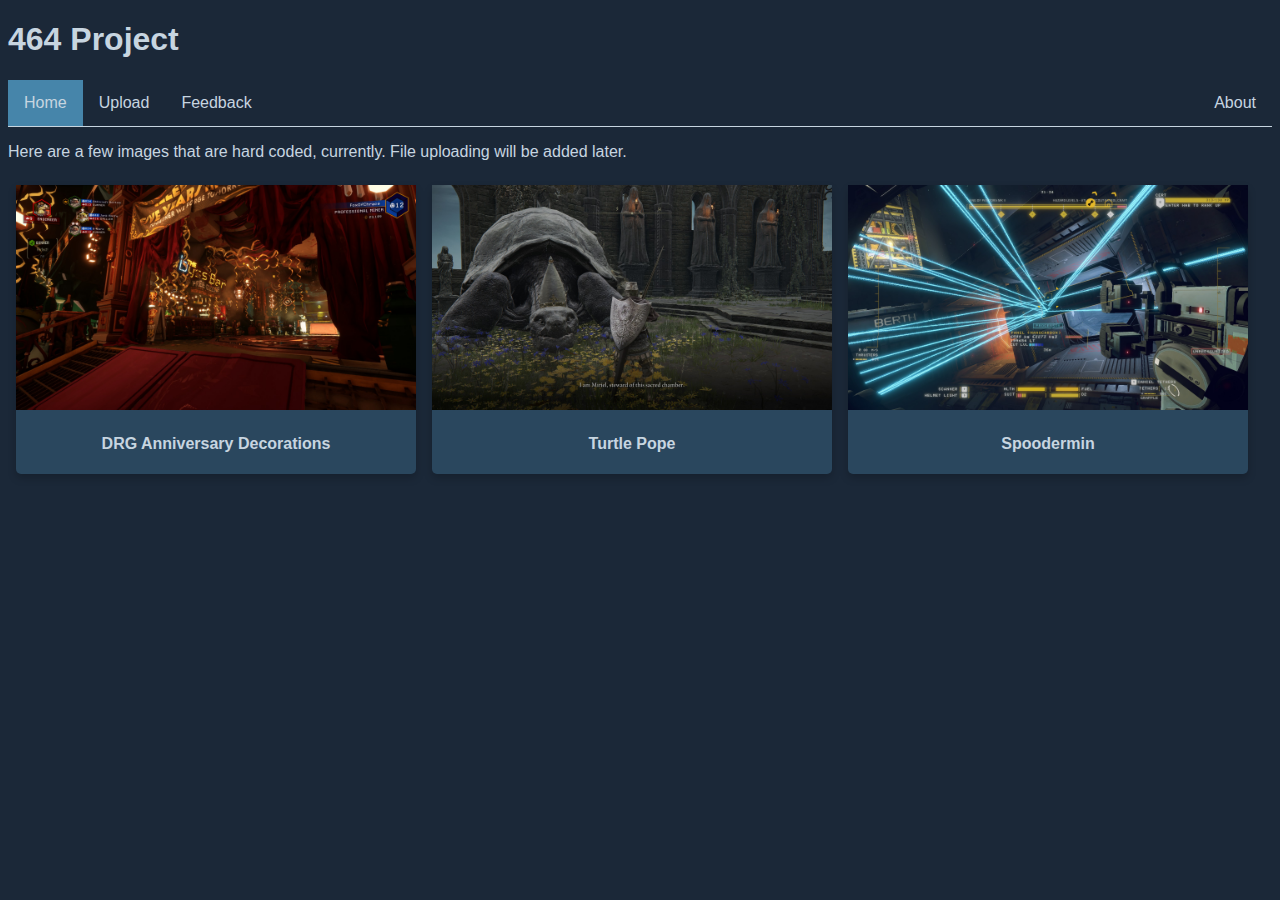
==== index.html @ 10ad144f "Rename html files" ====
<!DOCTYPE html>

<html>
    <head>
        <link rel="stylesheet" type="text/css" href="styles.css">
        <h1 class="Header" id="first_header">464 Project</h1>
        <ul>
            <li><a class="active_tab" href="index.html">Home</a></li>
            <li><a href="upload.html">Upload</a></li>
            <li><a href="feedback.html">Feedback</a></li>
            <li style="float:right"><a href="">About</a></li>
        </ul>
    </head>

    <body>
        <p>Here are a few images that are hard coded, currently. File uploading will be added later.</p>
        <div class="home_flex_container">
            <div class="dash_image_card">
                <img src="images/drg-anniv.jpg" width="400" height=auto>
                <div class="card_caption">
                    <h4><b>DRG Anniversary Decorations</b></h4>
                </div>
            </div>
            <div class="dash_image_card">
                <img src="images/turtle-pope.jpg" width="400" height=auto>
                <div class="card_caption">
                    <h4><b>Turtle Pope</b></h4>
                </div>
            </div>
            <div class="dash_image_card">
                <img src="images/attempted-spiderman.jpg" width="400" height=auto>
                <div class="card_caption">
                    <h4><b>Spoodermin</b></h4>
                </div>
            </div>
        </div>
    </body>
</html>
---- styles.css ----
.Header {
    color: c7d5e0;
}

.home_flex_container {
    display: flex;
    flex-direction: row;
    width: 100%;
}

.dash_image_card {
    margin: 8px;
    box-shadow: 0 4px 8px 0 rgba(0,0,0,0.2);
    background-color: #2a475e;
    transition: 0.3s;
    border-radius: 5px;
    cursor: pointer;
}

.dash_image_card:hover {
    box-shadow: 0 8px 16px 0 rgba(0,0,0,0.2)
}

.card_caption {
    text-align: center;
}

.input_button {
    background-color: #c7d5e0;
    border: none;
    margin-top: 10px;
    cursor: pointer;
}

.active_tab {
    background-color: #4685aa;
}

.radio_rating {
    margin-top: 8px;
    margin-bottom: 8px;
}

head {
    position: fixed;
    top: 0;
}

body {
    font-family: Arial, Helvetica, sans-serif;
    background: #1b2838;
    color: #c7d5e0;
}

form {
    padding: 4px;
}

input{
    font-family: 'Courier New', Courier, monospace;
    font-size: small;
}

table {
    border-collapse: collapse;
}

td, th {
    border: 1px solid black;
    padding: 12px;
}

ul {
    list-style-type: none;
    margin: 0;
    padding: 0;
    overflow: hidden;
    border-bottom: 1px solid #c7d5e0;
}

li {
    float: left;
}

li a {
    display: block;
    color: #c7d5e0;
    text-align: center;
    padding: 14px 16px;
    text-decoration: none;
}

li a:hover {
    background-color: #111;
}
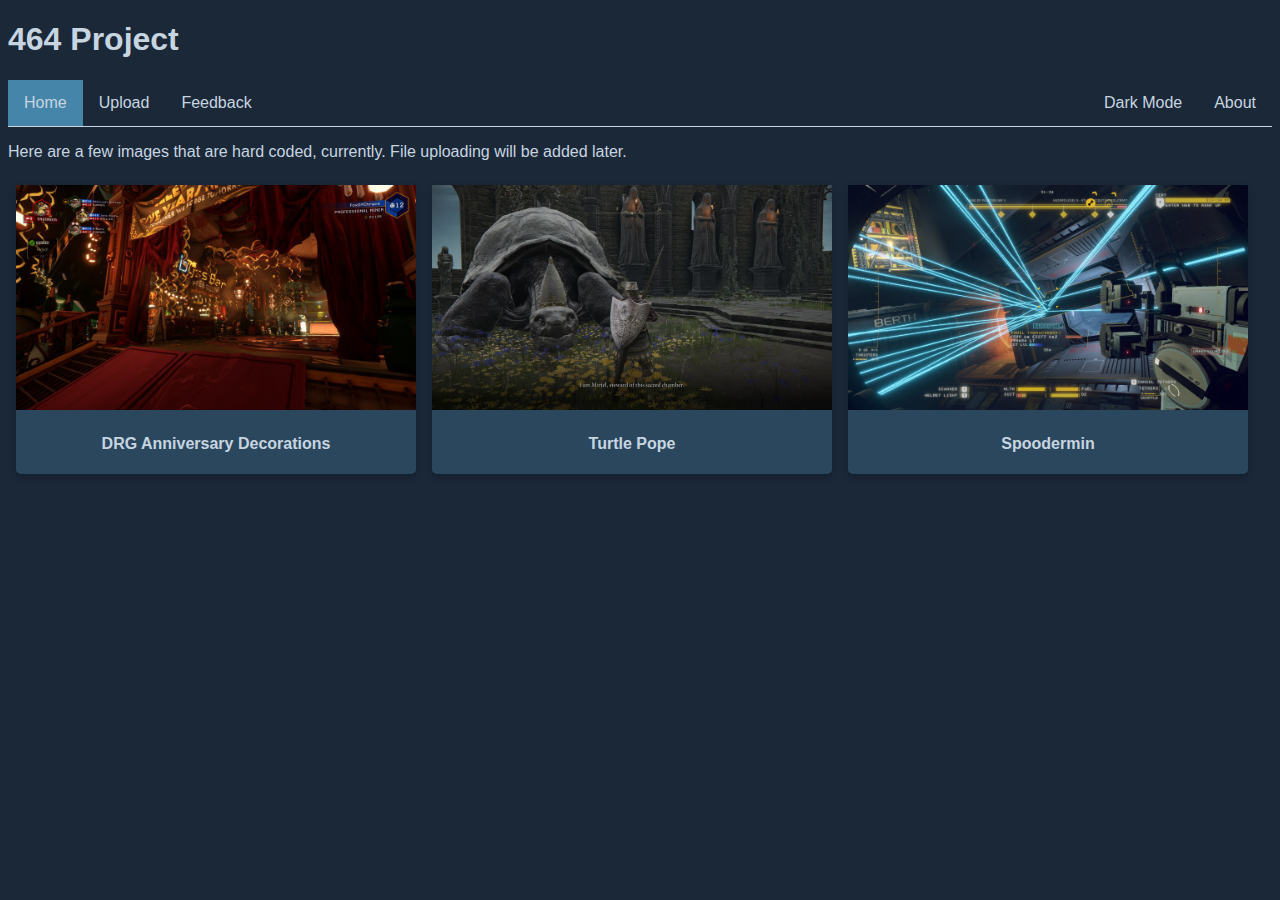
==== commit cc24b72e: "Quiz 03/10" ====
--- a/index.html
+++ b/index.html
@@ -3,16 +3,27 @@
 <html>
     <head>
         <link rel="stylesheet" type="text/css" href="styles.css">
-        <h1 class="Header" id="first_header">464 Project</h1>
-        <ul>
-            <li><a class="active_tab" href="index.html">Home</a></li>
-            <li><a href="upload.html">Upload</a></li>
-            <li><a href="feedback.html">Feedback</a></li>
-            <li style="float:right"><a href="">About</a></li>
-        </ul>
+        <script src="scripts/toggleModes.js"></script>
     </head>
 
-    <body>
+    <body class="dark_mode">
+        <h1 class="Header" id="first_header">464 Project</h1>
+        <ul id="na">
+            <li><a class="dark_mode active_tab" href="index.html">Home</a></li>
+            <li><a class="dark_mode" href="upload.html">Upload</a></li>
+            <li><a class="dark_mode" href="feedback.html">Feedback</a></li>
+            <li style="float:right"><a class="dark_mode" href="">About</a></li>
+            <li style="float:right">
+                <div class="dropdown">
+                    <a id="mode_dropdown" class="dark_mode">Dark Mode</a>
+                    <div class="dropdown_content">
+                        <a class="dark_mode" onclick="setLightMode()">Light Mode</a>
+                        <a class="dark_mode" onclick="setDarkMode()">Dark Mode</a>
+                        <a class="dark_mode" onclick="setOLEDMode()">OLED Mode</a>
+                    </div>
+                </div>
+            </li>
+        </ul>
         <p>Here are a few images that are hard coded, currently. File uploading will be added later.</p>
         <div class="home_flex_container">
             <div class="dash_image_card">
--- a/styles.css
+++ b/styles.css
@@ -1,7 +1,3 @@
-.Header {
-    color: c7d5e0;
-}
-
 .home_flex_container {
     display: flex;
     flex-direction: row;
@@ -32,13 +28,26 @@
     cursor: pointer;
 }
 
-.active_tab {
-    background-color: #4685aa;
-}
-
 .radio_rating {
     margin-top: 8px;
     margin-bottom: 8px;
+}
+
+.dropdown {
+    display: inline-block;
+    position: relative;
+}
+
+.dropdown_content {
+    display: none;
+    position: relative;
+    width: 100%;
+    overflow: auto;
+    box-shadow: 0px 10px 10px 0px rgba(0,0,0,0.4);
+}
+
+.dropdown:hover .dropdown_content {
+    display: block;
 }
 
 head {
@@ -48,8 +57,27 @@
 
 body {
     font-family: Arial, Helvetica, sans-serif;
-    background: #1b2838;
+    background-color: #1b2838;
     color: #c7d5e0;
+}
+
+.light_mode {
+    background: white;
+    color: black;
+}
+
+.dark_mode {
+    background-color: #1b2838;
+    color: #c7d5e0;
+}
+
+.oled_mode {
+    background-color: black;
+    color: #c7d5e0;
+}
+
+.active_tab {
+    background-color: #4685aa;
 }
 
 form {
@@ -84,7 +112,7 @@
 
 li a {
     display: block;
-    color: #c7d5e0;
+    /* color: #c7d5e0; */
     text-align: center;
     padding: 14px 16px;
     text-decoration: none;
